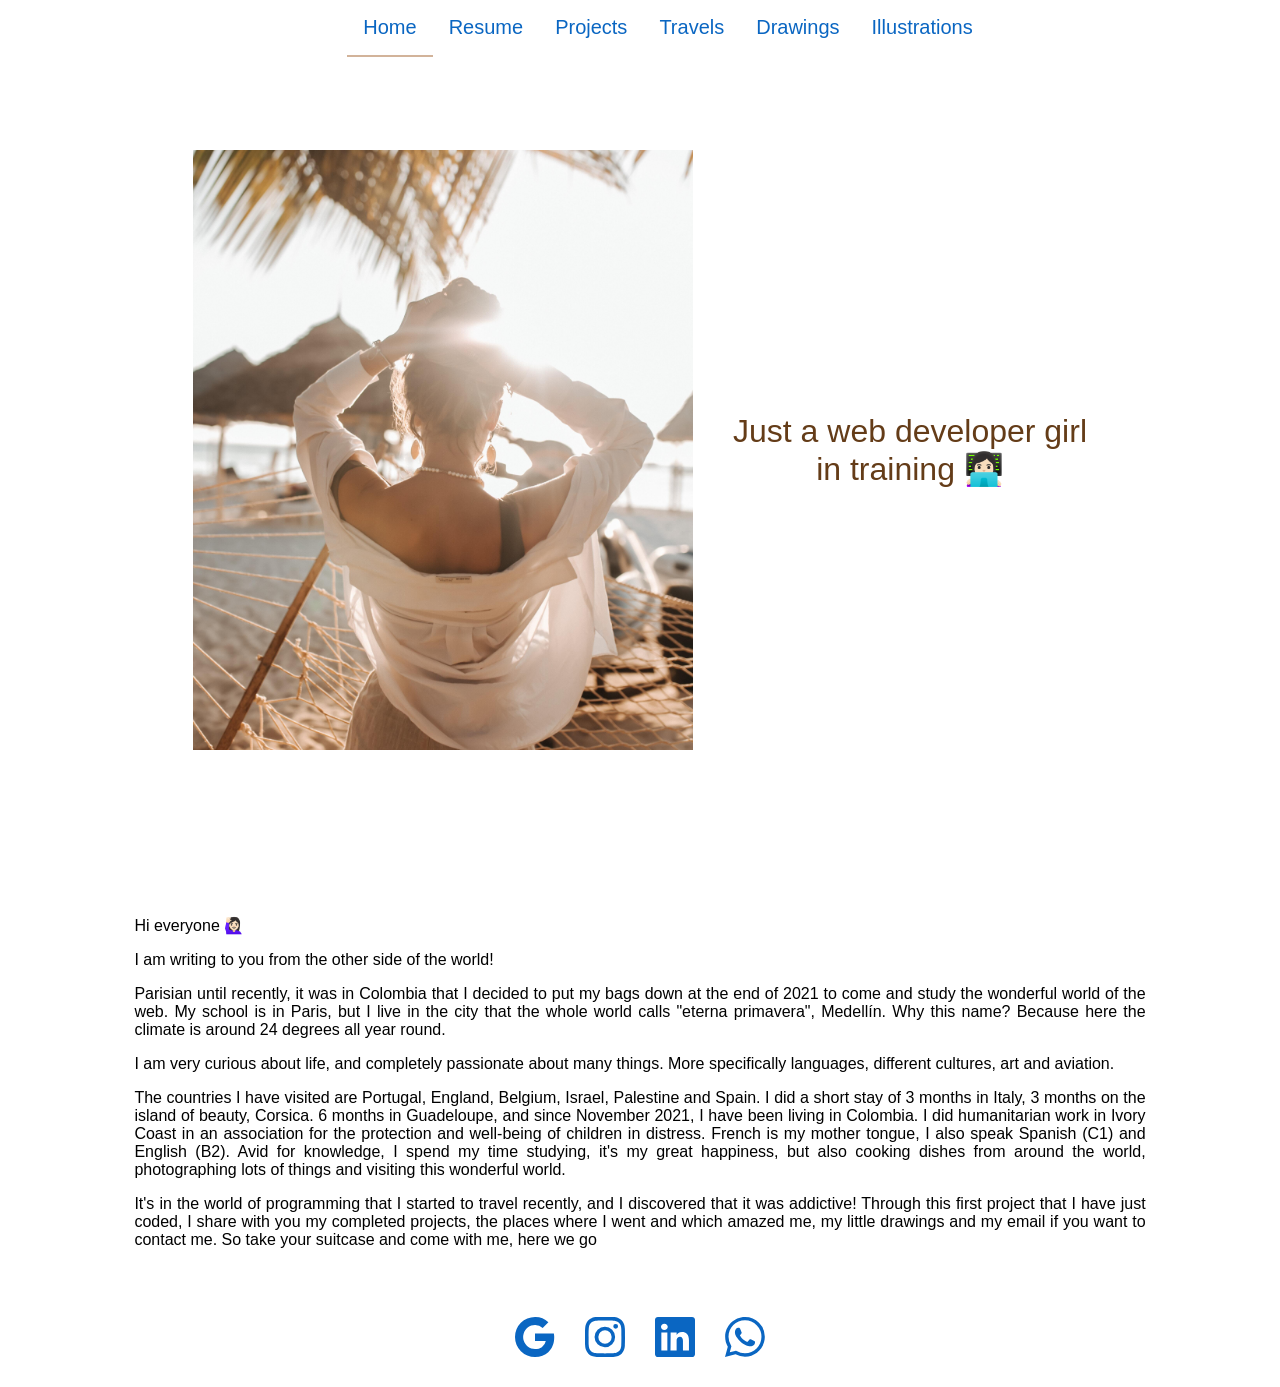
==== index.html @ 4c698619 "mon-portfolio" ====
<!DOCTYPE html>
<html lang="en">
  <head>
    <meta charset="UTF-8" />
    <meta http-equiv="X-UA-Compatible" content="IE=edge" />
    <meta name="viewport" content="width=device-width, initial-scale=1.0" />

    <meta
      name="description"
      content="Resume of Maeva Duhamel, student in software"
    />

    <link rel="stylesheet" href="./css/sass/general.css" />
    <link rel="stylesheet" href="./css/sass/styles.css" />
    <title>Maeva Duhamel • Home</title>
  </head>

  <body>
    <header class="header">
      <nav class="nav-bar">
        <ul>
          <li class="page-selected">
            <a href="./index.html" class="color-text_navbar">Home</a>
          </li>
          <li>
            <a href="./resume/resume.html" class="color-text_navbar">Resume</a>
          </li>
          <li>
            <a href="./projects/projects.html" class="color-text_navbar"
              >Projects</a
            >
          </li>
          <li>
            <a href="./travels/travels.html" class="color-text_navbar"
              >Travels</a
            >
          </li>
          <li>
            <a href="./drawings/drawings.html" class="color-text_navbar"
              >Drawings</a
            >
          </li>
          <li>
            <a href="./illustrator/illustrator.html" class="color-text_navbar"
              >Illustrations</a
            >
          </li>
        </ul>
      </nav>
    </header>

    <main>
      <div class="img_cover-home">
        <img src="./img/zanzibar.jpg" class="img_size-bali" alt="" />
        <h1 class="text-cover">
          Just a web developer girl <br />
          in training 👩🏻‍💻
        </h1>
      </div>

      <div class="aboutMe">
        <p>Hi everyone 🙋🏻‍♀️</p>

        <p>I am writing to you from the other side of the world!</p>

        <p>
          Parisian until recently, it was in Colombia that I decided to put my
          bags down at the end of 2021 to come and study the wonderful world of
          the web. My school is in Paris, but I live in the city that the whole
          world calls "eterna primavera", Medellín. Why this name? Because here
          the climate is around 24 degrees all year round.
        </p>

        <p>
          I am very curious about life, and completely passionate about many
          things. More specifically languages, different cultures, art and
          aviation.
        </p>

        <p>
          The countries I have visited are Portugal, England, Belgium, Israel,
          Palestine and Spain. I did a short stay of 3 months in Italy, 3 months
          on the island of beauty, Corsica. 6 months in Guadeloupe, and since
          November 2021, I have been living in Colombia. I did humanitarian work
          in Ivory Coast in an association for the protection and well-being of
          children in distress. French is my mother tongue, I also speak Spanish
          (C1) and English (B2). Avid for knowledge, I spend my time studying,
          it's my great happiness, but also cooking dishes from around the
          world, photographing lots of things and visiting this wonderful world.
        </p>
        <p>
          It's in the world of programming that I started to travel recently,
          and I discovered that it was addictive! Through this first project
          that I have just coded, I share with you my completed projects, the
          places where I went and which amazed me, my little drawings and my
          email if you want to contact me. So take your suitcase and come with
          me, here we go
        </p>
      </div>
    </main>

    <footer class="container">
      <div class="logo-margin">
        <a href="mailto:maeduhann@gmail.com" target="_blank">
          <svg
            class="logo-size grow"
            xmlns="http://www.w3.org/2000/svg"
            width="40"
            height="40"
            fill="currentColor"
            viewbox="0 0 16 16"
            style="fill: #0a66c2"
          >
            <path
              d="M15.545 6.558a9.42 9.42 0 0 1 .139 1.626c0 2.434-.87 4.492-2.384 5.885h.002C11.978 15.292 10.158 16 8 16A8 8 0 1 1 8 0a7.689 7.689 0 0 1 5.352 2.082l-2.284 2.284A4.347 4.347 0 0 0 8 3.166c-2.087 0-3.86 1.408-4.492 3.304a4.792 4.792 0 0 0 0 3.063h.003c.635 1.893 2.405 3.301 4.492 3.301 1.078 0 2.004-.276 2.722-.764h-.003a3.702 3.702 0 0 0 1.599-2.431H8v-3.08h7.545z"
            ></path>
          </svg>
        </a>
      </div>

      <div class="logo-margin">
        <a href="https://www.instagram.com/lioranao/" target="_blank">
          <svg
            class="bi bi-instagram grow"
            xmlns="http://www.w3.org/2000/svg"
            width="40"
            height="40"
            fill="currentColor"
            viewbox="0 0 16 16"
            style="fill: #0a66c2"
          >
            <path
              d="M8 0C5.829 0 5.556.01 4.703.048 3.85.088 3.269.222 2.76.42a3.917 3.917 0 0 0-1.417.923A3.927 3.927 0 0 0 .42 2.76C.222 3.268.087 3.85.048 4.7.01 5.555 0 5.827 0 8.001c0 2.172.01 2.444.048 3.297.04.852.174 1.433.372 1.942.205.526.478.972.923 1.417.444.445.89.719 1.416.923.51.198 1.09.333 1.942.372C5.555 15.99 5.827 16 8 16s2.444-.01 3.298-.048c.851-.04 1.434-.174 1.943-.372a3.916 3.916 0 0 0 1.416-.923c.445-.445.718-.891.923-1.417.197-.509.332-1.09.372-1.942C15.99 10.445 16 10.173 16 8s-.01-2.445-.048-3.299c-.04-.851-.175-1.433-.372-1.941a3.926 3.926 0 0 0-.923-1.417A3.911 3.911 0 0 0 13.24.42c-.51-.198-1.092-.333-1.943-.372C10.443.01 10.172 0 7.998 0h.003zm-.717 1.442h.718c2.136 0 2.389.007 3.232.046.78.035 1.204.166 1.486.275.373.145.64.319.92.599.28.28.453.546.598.92.11.281.24.705.275 1.485.039.843.047 1.096.047 3.231s-.008 2.389-.047 3.232c-.035.78-.166 1.203-.275 1.485a2.47 2.47 0 0 1-.599.919c-.28.28-.546.453-.92.598-.28.11-.704.24-1.485.276-.843.038-1.096.047-3.232.047s-2.39-.009-3.233-.047c-.78-.036-1.203-.166-1.485-.276a2.478 2.478 0 0 1-.92-.598 2.48 2.48 0 0 1-.6-.92c-.109-.281-.24-.705-.275-1.485-.038-.843-.046-1.096-.046-3.233 0-2.136.008-2.388.046-3.231.036-.78.166-1.204.276-1.486.145-.373.319-.64.599-.92.28-.28.546-.453.92-.598.282-.11.705-.24 1.485-.276.738-.034 1.024-.044 2.515-.045v.002zm4.988 1.328a.96.96 0 1 0 0 1.92.96.96 0 0 0 0-1.92zm-4.27 1.122a4.109 4.109 0 1 0 0 8.217 4.109 4.109 0 0 0 0-8.217zm0 1.441a2.667 2.667 0 1 1 0 5.334 2.667 2.667 0 0 1 0-5.334z"
            />
          </svg>
        </a>
      </div>

      <div class="logo-margin">
        <a href="https://www.linkedin.com/in/maeva-d/" target="_blank">
          <svg
            class="logo-size pointer-logo grow"
            xmlns="http://www.w3.org/2000/svg"
            width="40"
            height="40"
            fill="currentColor"
            viewbox="0 0 16 16"
            style="fill: #0a66c2"
          >
            <path
              d="M0 1.146C0 .513.526 0 1.175 0h13.65C15.474 0 16 .513 16 1.146v13.708c0 .633-.526 1.146-1.175 1.146H1.175C.526 16 0 15.487 0 14.854V1.146zm4.943 12.248V6.169H2.542v7.225h2.401zm-1.2-8.212c.837 0 1.358-.554 1.358-1.248-.015-.709-.52-1.248-1.342-1.248-.822 0-1.359.54-1.359 1.248 0 .694.521 1.248 1.327 1.248h.016zm4.908 8.212V9.359c0-.216.016-.432.08-.586.173-.431.568-.878 1.232-.878.869 0 1.216.662 1.216 1.634v3.865h2.401V9.25c0-2.22-1.184-3.252-2.764-3.252-1.274 0-1.845.7-2.165 1.193v.025h-.016a5.54 5.54 0 0 1 .016-.025V6.169h-2.4c.03.678 0 7.225 0 7.225h2.4z"
            ></path>
          </svg>
        </a>
      </div>

      <div class="logo-margin">
        <a
          href="https://web.whatsapp.com/send?phone=+573106316872&amp;text=Hi Maëva 😊 ..."
          target="_blank"
        >
          <svg
            class="logo-size grow"
            xmlns="http://www.w3.org/2000/svg"
            width="40"
            height="40"
            fill="currentColor"
            viewbox="0 0 16 16"
            style="fill: #0a66c2"
          >
            <path
              d="M13.601 2.326A7.854 7.854 0 0 0 7.994 0C3.627 0 .068 3.558.064 7.926c0 1.399.366 2.76 1.057 3.965L0 16l4.204-1.102a7.933 7.933 0 0 0 3.79.965h.004c4.368 0 7.926-3.558 7.93-7.93A7.898 7.898 0 0 0 13.6 2.326zM7.994 14.521a6.573 6.573 0 0 1-3.356-.92l-.24-.144-2.494.654.666-2.433-.156-.251a6.56 6.56 0 0 1-1.007-3.505c0-3.626 2.957-6.584 6.591-6.584a6.56 6.56 0 0 1 4.66 1.931 6.557 6.557 0 0 1 1.928 4.66c-.004 3.639-2.961 6.592-6.592 6.592zm3.615-4.934c-.197-.099-1.17-.578-1.353-.646-.182-.065-.315-.099-.445.099-.133.197-.513.646-.627.775-.114.133-.232.148-.43.05-.197-.1-.836-.308-1.592-.985-.59-.525-.985-1.175-1.103-1.372-.114-.198-.011-.304.088-.403.087-.088.197-.232.296-.346.1-.114.133-.198.198-.33.065-.134.034-.248-.015-.347-.05-.099-.445-1.076-.612-1.47-.16-.389-.323-.335-.445-.34-.114-.007-.247-.007-.38-.007a.729.729 0 0 0-.529.247c-.182.198-.691.677-.691 1.654 0 .977.71 1.916.81 2.049.098.133 1.394 2.132 3.383 2.992.47.205.84.326 1.129.418.475.152.904.129 1.246.08.38-.058 1.171-.48 1.338-.943.164-.464.164-.86.114-.943-.049-.084-.182-.133-.38-.232z"
            ></path>
          </svg>
        </a>
      </div>
    </footer>
  </body>
</html>
---- css/sass/general.css ----
.page-selected {
  border-bottom: 2px solid rgba(199, 160, 129, 0.8);
}/*# sourceMappingURL=general.css.map */
---- css/sass/styles.css ----
body {
  margin-top: 0;
}

html {
  box-sizing: border-box;
  font-family: "Raleway", sans-serif;
}

*,
*:before,
*:after {
  box-sizing: inherit;
}

.header {
  position: fixed;
  width: 100%;
  z-index: 3;
}

.nav-bar {
  justify-content: flex-end;
  font-size: 20px;
  background-color: rgb(255, 255, 255);
}

.color-text_navbar {
  color: #0a66c2;
}

.color-text_navbar:hover {
  background: radial-gradient(rgba(199, 160, 129, 0.1), transparent);
}

ul {
  display: flex;
  justify-content: center;
  list-style-type: none;
  margin: auto;
  overflow: hidden;
}

li a {
  display: block;
  padding: 16px;
  text-align: center;
  text-decoration: none;
}

.img_cover-home {
  max-width: 100%;
  height: 100vh;
  display: flex;
  flex-direction: row;
  justify-content: center;
}

.img_size-bali {
  height: 600px;
  width: 500px;
  -o-object-fit: cover;
     object-fit: cover;
  -o-object-position: 85%;
     object-position: 85%;
  align-self: center;
}

.text-cover {
  display: flex;
  font-weight: 400;
  margin-left: 40px;
  align-self: center;
  color: rgb(100, 60, 24);
  text-align: center;
}

.aboutMe {
  text-align: justify;
  width: 80%;
  margin: auto;
  margin-bottom: 50px;
}

.footer {
  min-height: 100vh;
  width: 100%;
  display: flex;
}

.container {
  align-items: center;
  text-align: justify;
  height: 80px;
  width: 100%;
  display: flex;
  justify-content: center;
}

.logo-margin {
  margin: 15px;
}

.grow {
  transition: all 0.2s ease-in-out;
}

.grow:hover {
  transform: scale(1.1);
}

@media (max-width: 800px) {
  .img_cover-home {
    flex-direction: column;
    align-items: center;
  }

  .img_size-bali {
    width: 100%;
    -o-object-position: 84%;
       object-position: 84%;
  }

  .text-cover {
    font-size: 23px;
    margin: 0;
    margin-top: 30px;
    margin-bottom: 100px;
  }
}/*# sourceMappingURL=styles.css.map */
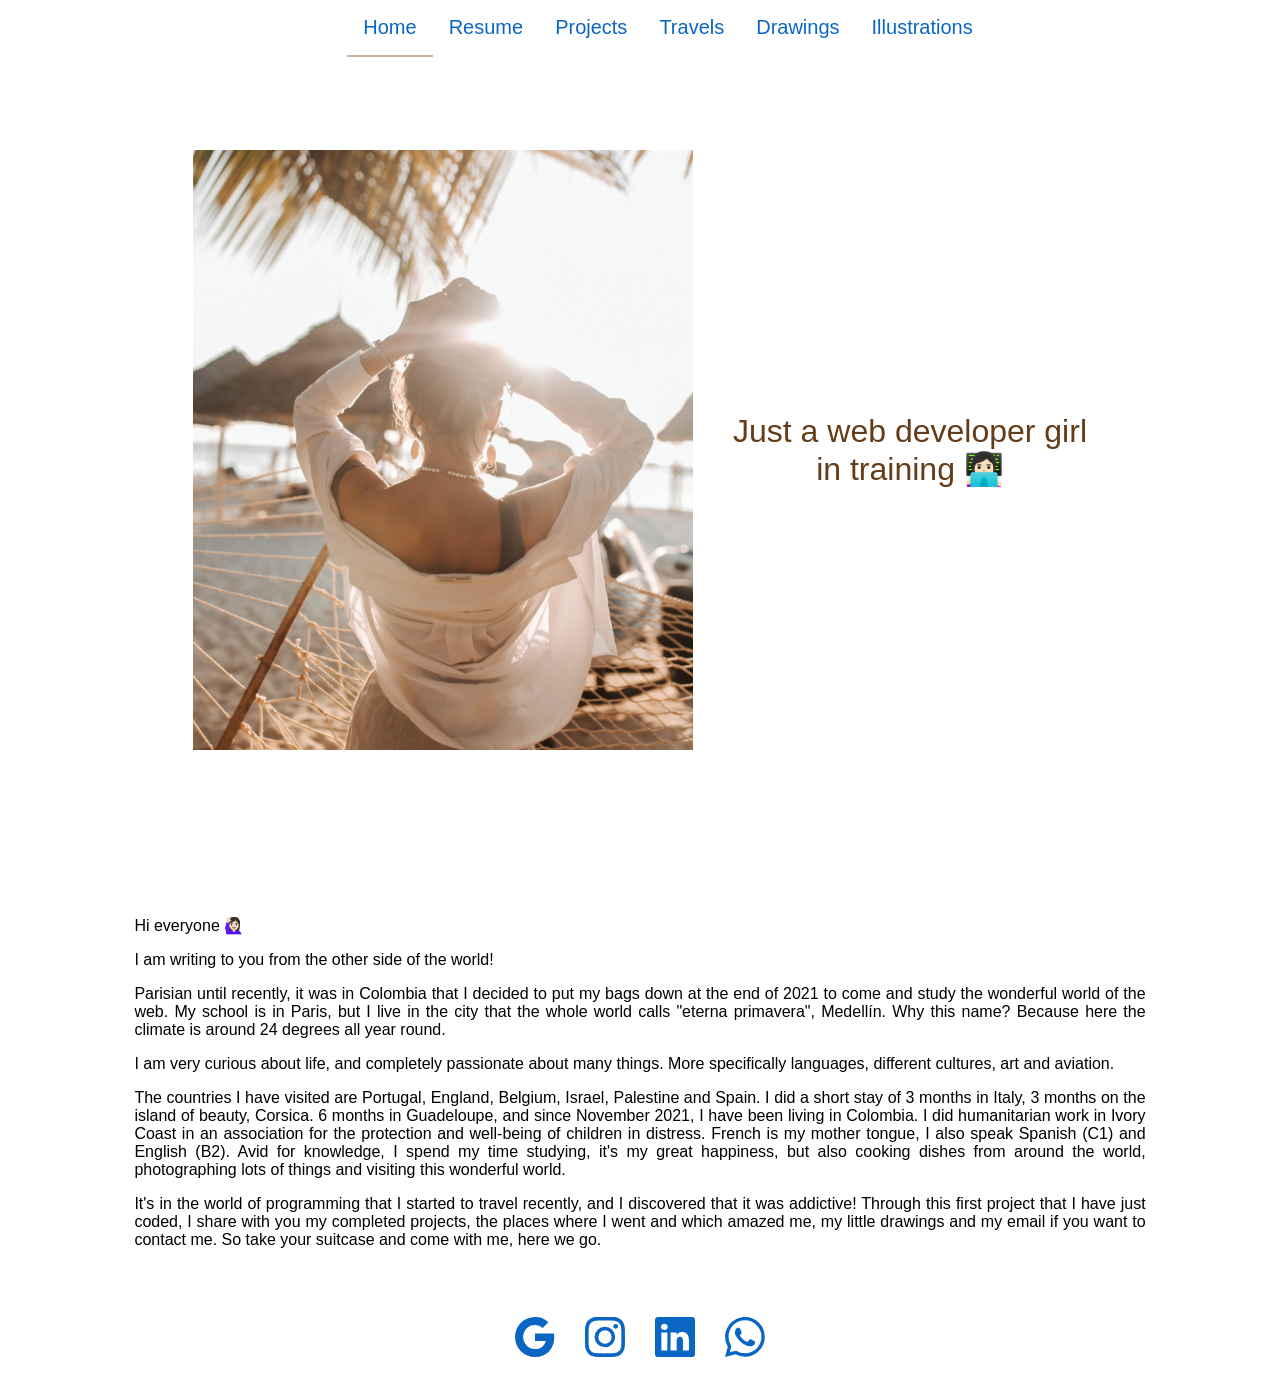
==== commit fffdce2d: "test2" ====
--- a/index.html
+++ b/index.html
@@ -94,7 +94,7 @@
           that I have just coded, I share with you my completed projects, the
           places where I went and which amazed me, my little drawings and my
           email if you want to contact me. So take your suitcase and come with
-          me, here we go
+          me, here we go.
         </p>
       </div>
     </main>
